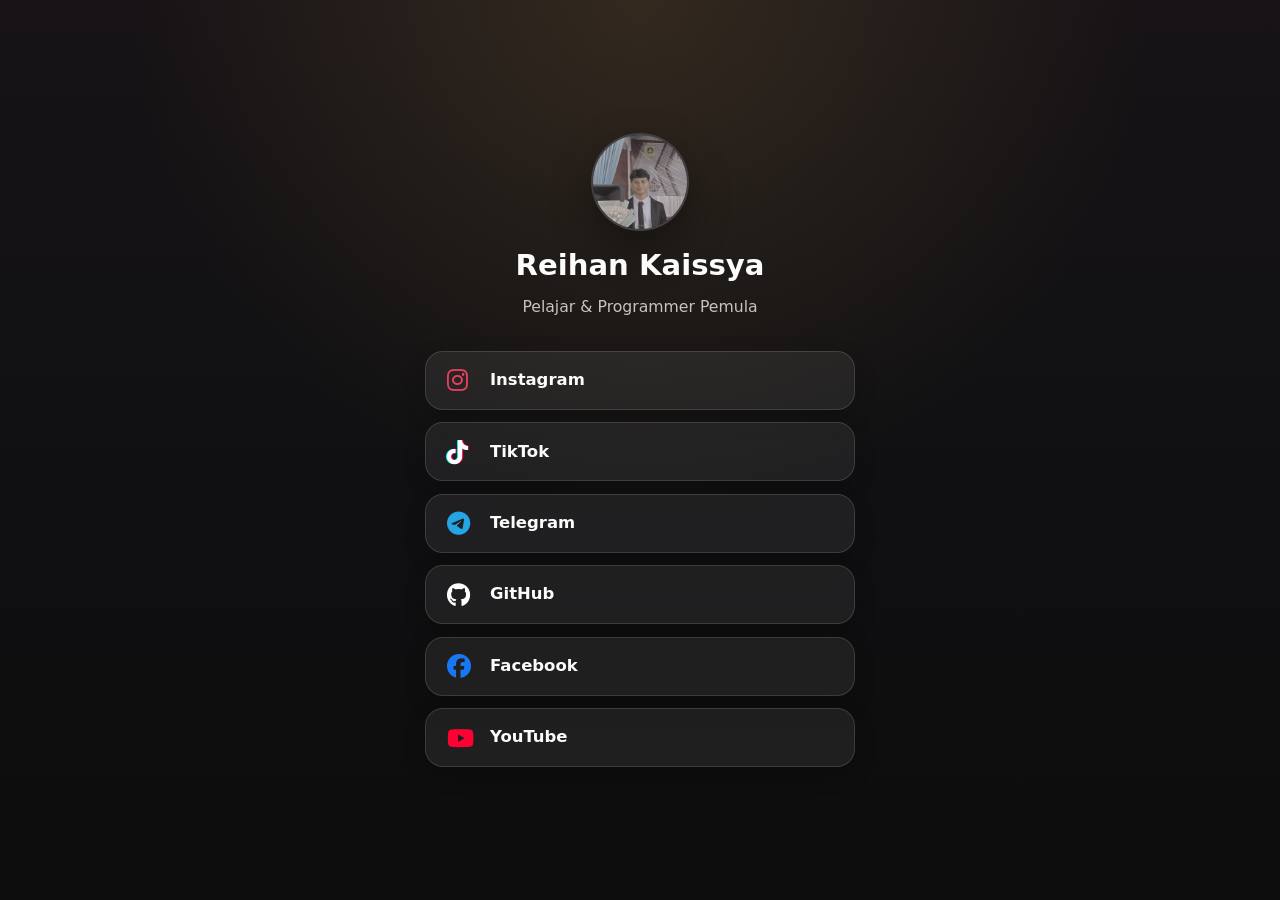
==== index.html @ 469a9ddb "facebook+Library CDN" ====
<!DOCTYPE html>
<html lang="id">
<head>
  <meta charset="UTF-8">
  <meta name="viewport" content="width=device-width, initial-scale=1.0, viewport-fit=cover">
  <meta name="description" content="Link resmi Reihan Kaissya untuk Instagram, TikTok, Telegram, GitHub, dan kanal lainnya.">
  <meta name="referrer" content="strict-origin-when-cross-origin">
  <meta
    http-equiv="Content-Security-Policy"
    content="default-src 'self'; base-uri 'self'; object-src 'none'; img-src 'self' data:; style-src 'self' https://cdnjs.cloudflare.com; font-src https://cdnjs.cloudflare.com; script-src 'self'; upgrade-insecure-requests"
  >
  <title>Reihan Kaissya | Link-in-Bio</title>
  <link rel="stylesheet" href="https://cdnjs.cloudflare.com/ajax/libs/font-awesome/6.5.1/css/all.min.css">
  <link rel="stylesheet" href="style.css">
</head>
<body>
  <main class="container">
    <section class="profile" aria-labelledby="profile-name">
      <img
        class="avatar"
        src="foto-profil-256.jpg"
        alt="Foto profil Reihan Kaissya"
        width="96"
        height="96"
        loading="eager"
        decoding="async"
      >
      <h1 class="name" id="profile-name">Reihan Kaissya</h1>
      <p class="bio">Pelajar & Programmer Pemula</p>
    </section>

    <!--
      AREA PENTING: EDIT LINK SOSMED DI SINI

      Cara tambah link baru:
      1. Copy salah satu blok <a class="link-btn"...> di bawah.
      2. Ganti href dengan URL tujuan.
      3. Ganti data-platform dengan nama pendek, contoh: linkedin, portfolio, email.
      4. Ganti teks di <span class="link-text">...</span>.

      Jangan hapus:
      - class="link-btn" karena dipakai CSS dan animasi JS.
      - target="_blank" rel="noopener noreferrer" untuk link eksternal.
      - aria-label kalau teks tombol perlu dibuat lebih jelas untuk screen reader.
    -->
    <nav class="links-container" aria-label="Tautan utama">
      <a class="link-btn" href="https://instagram.com/reihan_ksy" target="_blank" rel="noopener noreferrer" data-platform="ig" aria-label="Buka Instagram Reihan Kaissya">
        <span class="link-icon" aria-hidden="true">
          <i class="fa-brands fa-instagram"></i>
        </span>
        <span class="link-text">Instagram</span>
      </a>

      <a class="link-btn" href="https://tiktok.com/@reihankaissya" target="_blank" rel="noopener noreferrer" data-platform="tt" aria-label="Buka TikTok Reihan Kaissya">
        <span class="link-icon" aria-hidden="true">
          <i class="fa-brands fa-tiktok"></i>
        </span>
        <span class="link-text">TikTok</span>
      </a>

      <a class="link-btn" href="https://t.me/reihanksy" target="_blank" rel="noopener noreferrer" data-platform="tg" aria-label="Buka Telegram Reihan Kaissya">
        <span class="link-icon" aria-hidden="true">
          <i class="fa-brands fa-telegram"></i>
        </span>
        <span class="link-text">Telegram</span>
      </a>

      <a class="link-btn" href="https://github.com/reyyksy" target="_blank" rel="noopener noreferrer" data-platform="gh" aria-label="Buka GitHub Reihan Kaissya">
        <span class="link-icon" aria-hidden="true">
          <i class="fa-brands fa-github"></i>
        </span>
        <span class="link-text">GitHub</span>
      </a>

      <a class="link-btn" href="https://facebook.com/reyyksy" target="_blank" rel="noopener noreferrer" data-platform="fb" aria-label="Buka facebook Reihan Kaissya">
        <span class="link-icon" aria-hidden="true">
          <i class="fa-brands fa-facebook"></i>
        </span>
        <span class="link-text">Facebook</span>
      </a>

      <a class="link-btn" href="https://youtu.be/dQw4w9WgXcQ?si=UT8V0echAsEi8HqS" target="_blank" rel="noopener noreferrer" data-platform="yt" aria-label="Buka YouTube Reihan Kaissya">
        <span class="link-icon" aria-hidden="true">
          <i class="fa-brands fa-youtube"></i>
        </span>
        <span class="link-text">YouTube</span>
      </a>
    </nav>
  </main>

  <noscript>
    <p class="noscript-message">JavaScript mati, tapi semua link tetap bisa dibuka.</p>
  </noscript>

  <script src="script.js" defer></script>
</body>
</html>
---- style.css ----
/* Base */
*,
*::before,
*::after {
  box-sizing: border-box;
}

:root {
  color-scheme: dark;
  --bg: #101012;
  --surface: rgba(255, 255, 255, 0.07);
  --surface-hover: rgba(255, 255, 255, 0.12);
  --text-primary: #fbfbfb;
  --text-secondary: #c8c3bd;
  --border: rgba(255, 255, 255, 0.13);
  --border-strong: rgba(255, 255, 255, 0.28);
  --focus: #f2bd5b;
  --shadow: 0 18px 42px rgba(0, 0, 0, 0.34);
  --radius: 18px;
  --font-stack: "Plus Jakarta Sans", "Nunito Sans", Inter, "Segoe UI", ui-sans-serif, system-ui, sans-serif;
}

html {
  font-size: 16px;
  -webkit-font-smoothing: antialiased;
  -moz-osx-font-smoothing: grayscale;
}

body {
  min-height: 100vh;
  margin: 0;
  display: grid;
  place-items: center;
  padding: max(1.25rem, env(safe-area-inset-top)) max(1rem, env(safe-area-inset-right)) max(1.25rem, env(safe-area-inset-bottom)) max(1rem, env(safe-area-inset-left));
  background:
    radial-gradient(circle at 50% 0%, rgba(242, 189, 91, 0.13), transparent 32rem),
    linear-gradient(180deg, #171316 0%, var(--bg) 50%, #0d0d0e 100%);
  color: var(--text-primary);
  font-family: var(--font-stack);
  line-height: 1.5;
}

a {
  color: inherit;
}

.container {
  width: min(100%, 430px);
  display: flex;
  flex-direction: column;
  align-items: stretch;
  gap: 2rem;
}

/* Profile */
.profile {
  display: flex;
  flex-direction: column;
  align-items: center;
  gap: 0.5rem;
  text-align: center;
}

.avatar {
  width: 98px;
  height: 98px;
  border-radius: 50%;
  object-fit: cover;
  object-position: center;
  border: 2px solid rgba(255, 255, 255, 0.14);
  background: #242123;
  box-shadow: var(--shadow);
}

.name {
  margin: 0.3rem 0 0;
  color: var(--text-primary);
  font-size: 1.82rem;
  font-weight: 650;
  letter-spacing: 0;
}

.bio {
  margin: 0;
  color: var(--text-secondary);
  font-size: 0.98rem;
  font-weight: 400;
}

/* Links */
.links-container {
  display: flex;
  flex-direction: column;
  gap: 0.78rem;
}

.link-btn {
  min-height: 58px;
  display: grid;
  grid-template-columns: 32px minmax(0, 1fr);
  align-items: center;
  gap: 0.95rem;
  padding: 0.78rem 1.05rem;
  border: 1px solid var(--border);
  border-radius: var(--radius);
  background: var(--surface);
  box-shadow: 0 8px 22px rgba(0, 0, 0, 0.18);
  color: var(--text-primary);
  text-decoration: none;
  opacity: 1;
  transform: translateY(0);
  transition:
    background-color 180ms ease,
    border-color 180ms ease,
    box-shadow 180ms ease,
    transform 180ms ease;
}

.link-btn.is-ready {
  animation: fadeInUp 520ms cubic-bezier(0.16, 1, 0.3, 1) both;
}

.link-btn.is-ready:nth-child(2) {
  animation-delay: 90ms;
}

.link-btn.is-ready:nth-child(3) {
  animation-delay: 180ms;
}

.link-btn.is-ready:nth-child(4) {
  animation-delay: 270ms;
}

.link-btn.is-ready:nth-child(5) {
  animation-delay: 360ms;
}

.link-btn.is-ready:nth-child(6) {
  animation-delay: 450ms;
}

.link-btn.is-ready:nth-child(7) {
  animation-delay: 540ms;
}

.link-btn.is-ready:nth-child(8) {
  animation-delay: 630ms;
}

.link-btn:hover {
  background: var(--surface-hover);
  border-color: var(--border-strong);
  box-shadow: 0 14px 30px rgba(0, 0, 0, 0.3);
  transform: translateY(-2px);
}

.link-btn:active {
  transform: translateY(0);
}

.link-btn:focus-visible {
  outline: 3px solid var(--focus);
  outline-offset: 4px;
}

.link-icon {
  width: 32px;
  height: 32px;
  display: inline-grid;
  place-items: center;
  color: #ffffff;
}

.link-icon :is(svg, i) {
  width: 24px;
  height: 24px;
  display: block;
  fill: currentColor;
}

.link-icon i {
  font-size: 24px;
  line-height: 1;
}

.link-text {
  min-width: 0;
  overflow-wrap: anywhere;
  font-size: 1.03rem;
  font-weight: 600;
}

.link-btn[data-platform="ig"] .link-icon {
  color: #e4405f;
}

.link-btn[data-platform="tt"] .link-icon {
  color: #ffffff;
  filter: drop-shadow(-1px 0 0 #00f2ea) drop-shadow(1px 0 0 #ff0050);
}

.link-btn[data-platform="tg"] .link-icon {
  color: #26a5e4;
}

.link-btn[data-platform="gh"] .link-icon {
  color: #ffffff;
}

.link-btn[data-platform="fb"] .link-icon {
  color: #1877f2;
}

.link-btn[data-platform="yt"] .link-icon {
  color: #ff0033;
}

.noscript-message {
  max-width: 430px;
  margin: 1rem auto 0;
  color: var(--text-secondary);
  font: 0.875rem var(--font-stack);
  text-align: center;
}

@keyframes fadeInUp {
  from {
    opacity: 0;
    transform: translateY(12px);
  }
}

@media (max-width: 480px) {
  .container {
    gap: 2rem;
  }

  .name {
    font-size: 1.6rem;
  }

  .link-btn {
    grid-template-columns: 30px minmax(0, 1fr);
    min-height: 56px;
    padding: 0.72rem 0.9rem;
  }

  .link-icon {
    width: 30px;
    height: 30px;
  }

  .link-icon :is(svg, i) {
    width: 23px;
    height: 23px;
  }

  .link-icon i {
    font-size: 23px;
  }
}

@media (prefers-reduced-motion: reduce) {
  *,
  *::before,
  *::after {
    scroll-behavior: auto !important;
    transition-duration: 0.01ms !important;
    animation-duration: 0.01ms !important;
    animation-iteration-count: 1 !important;
  }
}
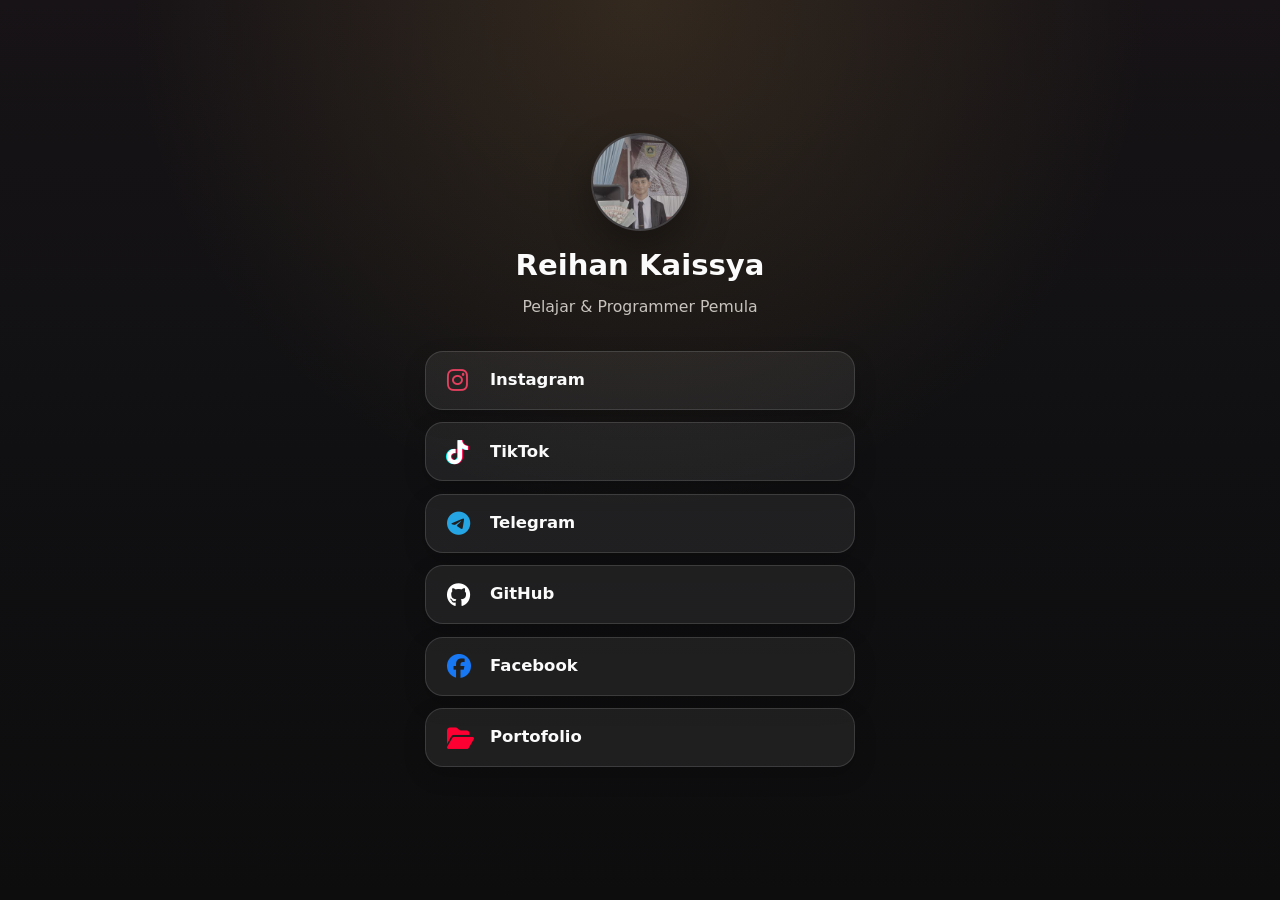
==== commit 74b37127: "portofolio" ====
--- a/index.html
+++ b/index.html
@@ -9,9 +9,12 @@
     http-equiv="Content-Security-Policy"
     content="default-src 'self'; base-uri 'self'; object-src 'none'; img-src 'self' data:; style-src 'self' https://cdnjs.cloudflare.com; font-src https://cdnjs.cloudflare.com; script-src 'self'; upgrade-insecure-requests"
   >
-  <title>Reihan Kaissya | Link-in-Bio</title>
+<title>Reihan Kaissya | Link-in-Bio</title>
   <link rel="stylesheet" href="https://cdnjs.cloudflare.com/ajax/libs/font-awesome/6.5.1/css/all.min.css">
   <link rel="stylesheet" href="style.css">
+  <meta property="og:title" content="Reihan Kaissya | Link-in-Bio">
+  <meta property="og:description" content="Pelajar & Programmer Pemula">
+  <meta property="og:image" content="https://reyyksy.github.io/reyy-landingpage/foto-profil-256.jpg">
 </head>
 <body>
   <main class="container">
@@ -29,20 +32,6 @@
       <p class="bio">Pelajar & Programmer Pemula</p>
     </section>
 
-    <!--
-      AREA PENTING: EDIT LINK SOSMED DI SINI
-
-      Cara tambah link baru:
-      1. Copy salah satu blok <a class="link-btn"...> di bawah.
-      2. Ganti href dengan URL tujuan.
-      3. Ganti data-platform dengan nama pendek, contoh: linkedin, portfolio, email.
-      4. Ganti teks di <span class="link-text">...</span>.
-
-      Jangan hapus:
-      - class="link-btn" karena dipakai CSS dan animasi JS.
-      - target="_blank" rel="noopener noreferrer" untuk link eksternal.
-      - aria-label kalau teks tombol perlu dibuat lebih jelas untuk screen reader.
-    -->
     <nav class="links-container" aria-label="Tautan utama">
       <a class="link-btn" href="https://instagram.com/reihan_ksy" target="_blank" rel="noopener noreferrer" data-platform="ig" aria-label="Buka Instagram Reihan Kaissya">
         <span class="link-icon" aria-hidden="true">
@@ -72,26 +61,20 @@
         <span class="link-text">GitHub</span>
       </a>
 
-      <a class="link-btn" href="https://facebook.com/reyyksy" target="_blank" rel="noopener noreferrer" data-platform="fb" aria-label="Buka facebook Reihan Kaissya">
+      <a class="link-btn" href="https://www.facebook.com/share/18TfydJt4n/" target="_blank" rel="noopener noreferrer" data-platform="fb" aria-label="Buka facebook Reihan Kaissya">
         <span class="link-icon" aria-hidden="true">
           <i class="fa-brands fa-facebook"></i>
         </span>
         <span class="link-text">Facebook</span>
       </a>
 
-      <a class="link-btn" href="https://youtu.be/dQw4w9WgXcQ?si=UT8V0echAsEi8HqS" target="_blank" rel="noopener noreferrer" data-platform="yt" aria-label="Buka YouTube Reihan Kaissya">
+      <a class="link-btn" href="https://reyyksy.github.io/porto" target="_blank" rel="noopener noreferrer" data-platform="yt" aria-label="Buka YouTube Reihan Kaissya">
         <span class="link-icon" aria-hidden="true">
-          <i class="fa-brands fa-youtube"></i>
+          <i class="fa-solid fa-folder-open"></i>
         </span>
-        <span class="link-text">YouTube</span>
+        <span class="link-text">Portofolio</span>
       </a>
     </nav>
   </main>
-
-  <noscript>
-    <p class="noscript-message">JavaScript mati, tapi semua link tetap bisa dibuka.</p>
-  </noscript>
-
-  <script src="script.js" defer></script>
 </body>
 </html>
--- a/style.css
+++ b/style.css
@@ -1,4 +1,3 @@
-/* Base */
 *,
 *::before,
 *::after {
@@ -52,7 +51,6 @@
   gap: 2rem;
 }
 
-/* Profile */
 .profile {
   display: flex;
   flex-direction: column;
@@ -70,6 +68,12 @@
   border: 2px solid rgba(255, 255, 255, 0.14);
   background: #242123;
   box-shadow: var(--shadow);
+  transition: transform 0.3s ease, box-shadow 0.3s ease;
+}
+
+.avatar:hover {
+  transform: scale(1.05);
+  box-shadow: 0 20px 50px rgba(242, 189, 91, 0.2);
 }
 
 .name {
@@ -87,7 +91,6 @@
   font-weight: 400;
 }
 
-/* Links */
 .links-container {
   display: flex;
   flex-direction: column;
@@ -116,35 +119,35 @@
     transform 180ms ease;
 }
 
-.link-btn.is-ready {
+.link-btn {
   animation: fadeInUp 520ms cubic-bezier(0.16, 1, 0.3, 1) both;
 }
 
-.link-btn.is-ready:nth-child(2) {
+.link-btn:nth-child(2) {
   animation-delay: 90ms;
 }
 
-.link-btn.is-ready:nth-child(3) {
+.link-btn:nth-child(3) {
   animation-delay: 180ms;
 }
 
-.link-btn.is-ready:nth-child(4) {
+.link-btn:nth-child(4) {
   animation-delay: 270ms;
 }
 
-.link-btn.is-ready:nth-child(5) {
+.link-btn:nth-child(5) {
   animation-delay: 360ms;
 }
 
-.link-btn.is-ready:nth-child(6) {
+.link-btn:nth-child(6) {
   animation-delay: 450ms;
 }
 
-.link-btn.is-ready:nth-child(7) {
+.link-btn:nth-child(7) {
   animation-delay: 540ms;
 }
 
-.link-btn.is-ready:nth-child(8) {
+.link-btn:nth-child(8) {
   animation-delay: 630ms;
 }
 
